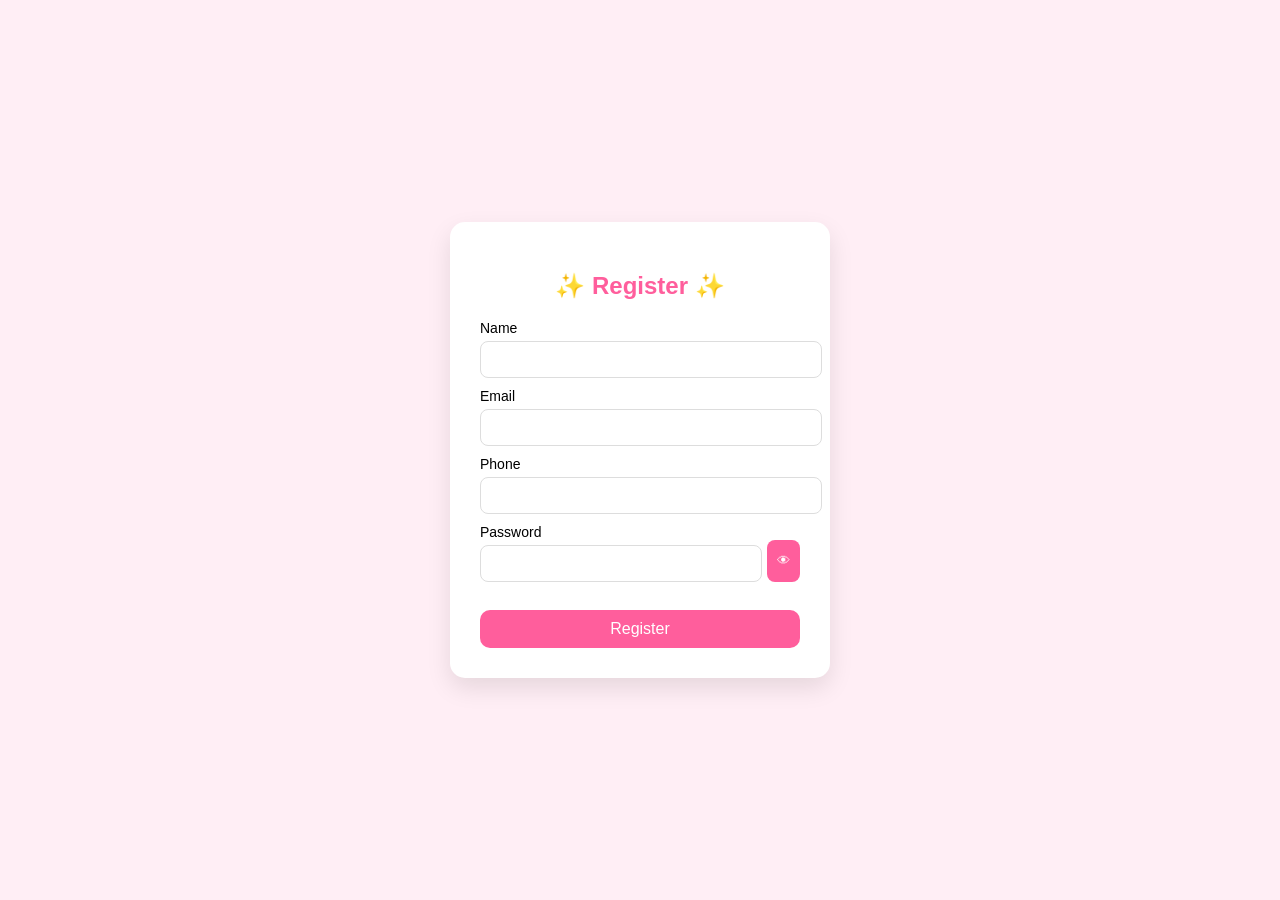
==== index.html @ 748f0f4b "Update and rename form.html to index.html" ====
<!DOCTYPE html>
<html>
<head>
<title>Cute Registration Form</title>
<link rel="stylesheet" href="style.css">
</head>

<body>

<div class="container">

<h2>✨ Register ✨</h2>

<form id="form">

<label>Name</label>
<input type="text" id="name">
<small id="nameError"></small>

<label>Email</label>
<input type="email" id="email">
<small id="emailError"></small>

<label>Phone</label>
<input type="text" id="phone">
<small id="phoneError"></small>

<label>Password</label>

<div class="password-box">
<input type="password" id="password">
<button type="button" id="toggle">👁</button>
</div>

<p id="passwordStrength"></p>

<button type="submit" class="submitBtn">Register</button>

</form>

</div>

<script src="script.js"></script>
</body>
</html>
---- style.css ----
body{
font-family:Arial, sans-serif;
background:#ffeef5;
height:100vh;
display:flex;
justify-content:center;
align-items:center;
margin:0;
}

.container{
background:white;
padding:30px;
width:320px;
border-radius:15px;
box-shadow:0 10px 25px rgba(0,0,0,0.1);
text-align:center;
}

h2{
margin-bottom:20px;
color:#ff5e9c;
}

label{
display:block;
text-align:left;
margin-top:10px;
font-size:14px;
}

input{
width:100%;
padding:10px;
margin-top:5px;
border-radius:8px;
border:1px solid #ddd;
outline:none;
}

input:focus{
border-color:#ff5e9c;
}

small{
color:red;
font-size:12px;
}

.password-box{
display:flex;
gap:5px;
}

.password-box button{
border:none;
background:#ff5e9c;
color:white;
padding:8px 10px;
border-radius:8px;
cursor:pointer;
}

.strength{
height:6px;
background:#eee;
margin-top:6px;
border-radius:5px;
}
#passwordStrength{
font-size:13px;
margin-top:5px;
font-weight:bold;
}
.submitBtn{
margin-top:15px;
width:100%;
padding:10px;
background:#ff5e9c;
color:white;
border:none;
border-radius:10px;
font-size:16px;
cursor:pointer;
transition:0.2s;
}

.submitBtn:hover{
background:#ff3b86;
transform:scale(1.03);
}
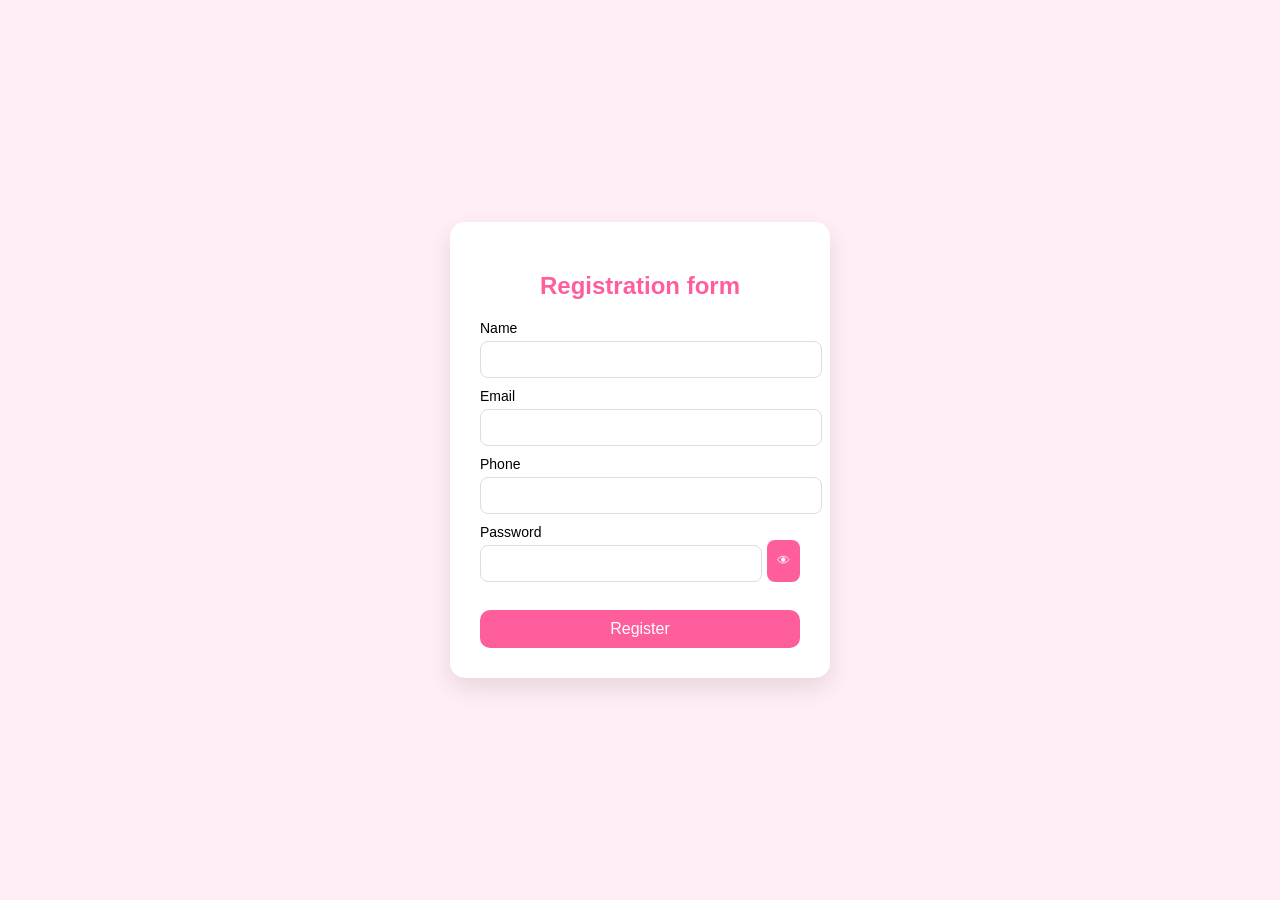
==== commit 50cc8ebc: "Update index.html" ====
--- a/index.html
+++ b/index.html
@@ -9,7 +9,7 @@
 
 <div class="container">
 
-<h2>✨ Register ✨</h2>
+<h2>Registration form</h2>
 
 <form id="form">
 
@@ -43,3 +43,4 @@
 <script src="script.js"></script>
 </body>
 </html>
+
